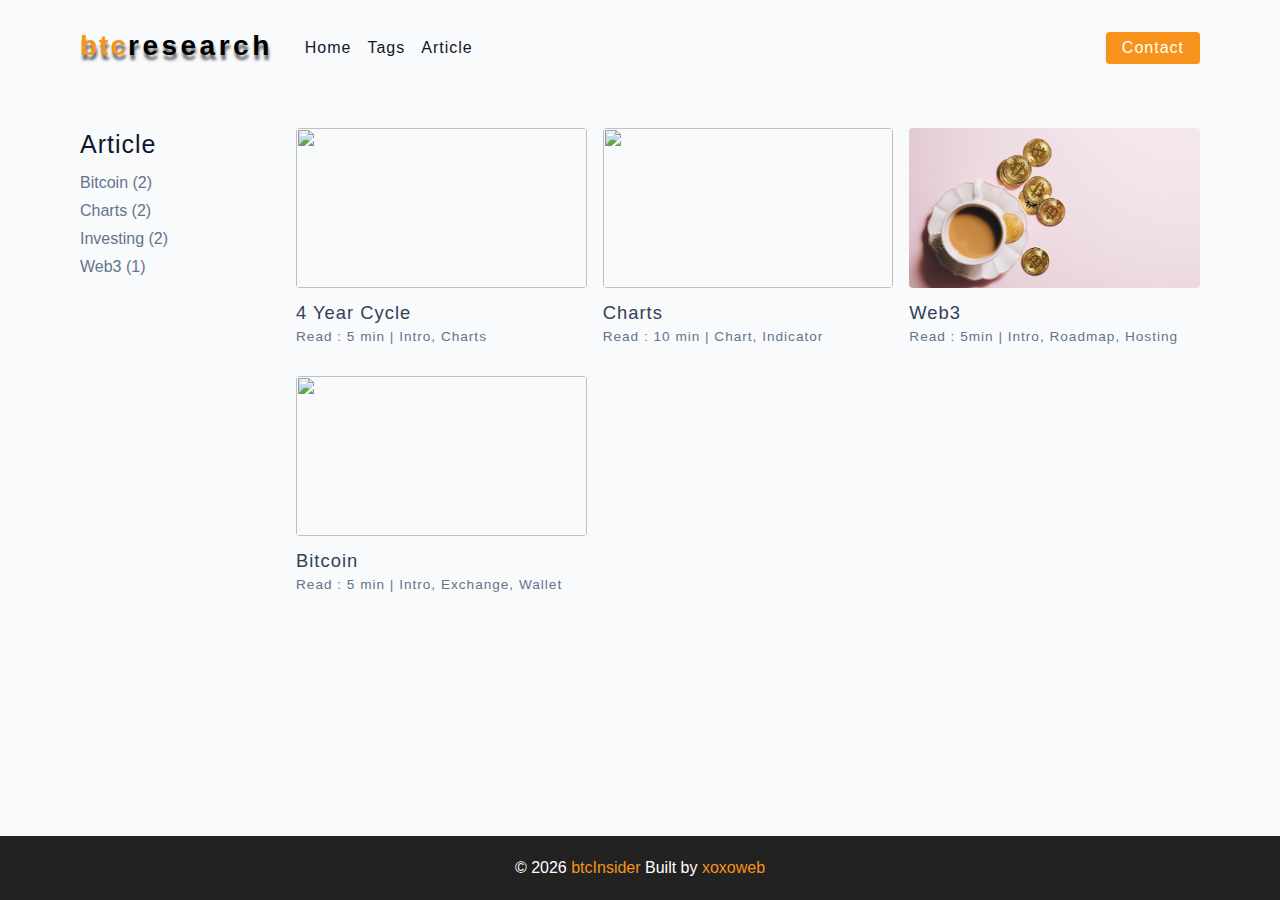
==== article.html @ f35a8da7 "first push" ====
<!DOCTYPE html>
<html lang="en">
  <head>
    <meta charset="UTF-8" />
    <meta http-equiv="X-UA-Compatible" content="IE=edge" />
    <meta name="viewport" content="width=device-width, initial-scale=1.0" />
    <title>btc research</title>
    <!-- favicon -->
    <link rel="shortcut icon" href="./assets/favicon.ico" type="image/x-icon" />
    <!-- normalize -->
    <link rel="stylesheet" href="./css/normalize.css" />
    <!-- font-awesome -->
    <link
      rel="stylesheet"
      href="https://cdnjs.cloudflare.com/ajax/libs/font-awesome/5.14.0/css/all.min.css"
    />
    <!-- main css -->
    <link rel="stylesheet" href="./css/main.css" />
  </head>
  <body>
    <!-- nav  -->
    <nav class="navbar">
      <div class="nav-center">
        <div class="nav-header">
          <a href="index.html" class="nav-logo">
            <div class="btc">btc</div>
            <div class="insider">research</div>
          </a>
          <button class="nav-btn btn">
            <i class="fas fa-align-justify"></i>
          </button>
        </div>
        <div class="nav-links">
          <a href="index.html" class="nav-link"> home </a>
          <a href="tags.html" class="nav-link"> tags </a>
          <a href="article.html" class="nav-link"> article </a>

          <div class="nav-link contact-link">
            <a href="contact.html" class="btn"> contact </a>
          </div>
        </div>
      </div>
    </nav>
    <!-- end of nav -->
    <!-- main -->
    <main class="page">
      <section class="article-container">
        <!-- tag container -->
        <div class="tags-container">
          <h4>Article</h4>
          <div class="tags-list">
            <a href="tag-bitcoin.html">bitcoin (2)</a>
            <a href="tag-charts.html">charts (2)</a>
            <a href="tag-investing.html">investing (2)</a>
            <a href="tag-web3.html">web3 (1)</a>
          </div>
        </div>
        <!-- end of tag container -->
        <!-- article list -->
        <div class="article-list">
          <!-- single article -->
          <a href="article_4yearcycle.html" class="article">
            <img
              src="./assets/article/article-4.jpeg"
              class="img article-img"
              alt=""
            />
            <h5>4 Year cycle</h5>
            <p>Read : 5 min | Intro, Charts</p>
          </a>
          <!-- end of single article -->
          <!-- single article -->
          <a href="article_charts.html" class="article">
            <img
              src="./assets/article/article-1.jpeg"
              class="img article-img"
              alt=""
            />
            <h5>Charts</h5>
            <p>Read : 10 min | Chart, Indicator</p>
          </a>
          <!-- end of single article -->
          <!-- single article -->
          <a href="article_web3.html" class="article">
            <img
              src="./assets/article/article-3.jpeg"
              class="img article-img"
              alt=""
            />
            <h5>Web3</h5>
            <p>Read : 5min | Intro, Roadmap, Hosting</p>
          </a>
          <!-- end of single article -->
          <!-- single article -->
          <a href="article_bitcoin.html" class="article">
            <img
              src="./assets/article/article-2.jpeg"
              class="img article-img"
              alt=""
            />
            <h5>Bitcoin</h5>
            <p>Read : 5 min | Intro, Exchange, Wallet</p>
          </a>
          <!-- end of single article -->
        </div>
      </section>
    </main>
    <!-- end of main -->
    <!-- footer -->
    <footer class="page-footer">
      <p>
        &copy; <span id="date"></span>
        <span class="footer-logo">btcInsider</span> Built by
        <a href="mailto:xoxoweb@web.de?subject=Feedback&amp;body=Message"
          >xoxoweb</a
        >
      </p>
    </footer>
    <script src="./js/app.js"></script>
  </body>
</html>
---- css/main.css ----
*,
::after,
::before {
  box-sizing: border-box;
}
/* fonts */

@import url("https://fonts.googleapis.com/css2?family=Roboto:wght@400;500;600&family=Montserrat&display=swap");
html {
  font-size: 100%;
} /*16px*/

:root {
  /* colors */
  --primary-100: #e2e0ff;
  --primary-200: #c1beff;
  --primary-300: #a29dff;
  --primary-400: #837dff;
  --primary-500: #f7931a;
  --primary-600: #504acc;
  --primary-700: #000000;
  --primary-800: #282566;
  --primary-900: #141233;

  /* grey */
  --grey-50: #f8fafc;
  --grey-100: #f1f5f9;
  --grey-200: #e2e8f0;
  --grey-300: #cbd5e1;
  --grey-400: #94a3b8;
  --grey-500: #64748b;
  --grey-600: #475569;
  --grey-700: #334155;
  --grey-800: #1e293b;
  --grey-900: #0f172a;
  /* rest of the colors */
  --black: #222;
  --white: #fff;
  --red-light: #f8d7da;
  --red-dark: #842029;
  --green-light: #d1e7dd;
  --green-dark: #0f5132;

  /* fonts  */
  --headingFont: "Roboto", sans-serif;
  --bodyFont: "Nunito", sans-serif;
  --smallText: 0.7em;
  /* rest of the vars */
  --backgroundColor: var(--grey-50);
  --textColor: var(--grey-900);
  --borderRadius: 0.25rem;
  --letterSpacing: 1px;
  --transition: 0.3s ease-in-out all;
  --max-width: 1120px;
  --fixed-width: 600px;

  /* box shadow*/
  --shadow-1: 0 1px 3px 0 rgba(0, 0, 0, 0.1), 0 1px 2px 0 rgba(0, 0, 0, 0.06);
  --shadow-2: 0 4px 6px -1px rgba(0, 0, 0, 0.1),
    0 2px 4px -1px rgba(0, 0, 0, 0.06);
  --shadow-3: 0 10px 15px -3px rgba(0, 0, 0, 0.1),
    0 4px 6px -2px rgba(0, 0, 0, 0.05);
  --shadow-4: 0 20px 25px -5px rgba(0, 0, 0, 0.1),
    0 10px 10px -5px rgba(0, 0, 0, 0.04);
}

body {
  background: var(--backgroundColor);
  font-family: var(--bodyFont);
  font-weight: 400;
  line-height: 1.75;
  color: var(--textColor);
}

p {
  margin-top: 0;
  margin-bottom: 1.5rem;
  max-width: 40em;
}

h1,
h2,
h3,
h4,
h5 {
  margin: 0;
  margin-bottom: 1.38rem;
  font-family: var(--headingFont);
  font-weight: 400;
  line-height: 1.3;
  text-transform: capitalize;
  letter-spacing: var(--letterSpacing);
}

h1 {
  margin-top: 0;
  font-size: 3.052rem;
}

h2 {
  font-size: 2.441rem;
}

h3 {
  font-size: 1.953rem;
}

h4 {
  font-size: 1.563rem;
}

h5 {
  font-size: 1.25rem;
}

small,
.text-small {
  font-size: var(--smallText);
}

a {
  text-decoration: none;
}
ul {
  list-style-type: none;
  padding: 0;
}

.img {
  width: 100%;
  display: block;
  object-fit: cover;
}
/* buttons */

.btn {
  cursor: pointer;
  color: var(--white);
  background: var(--primary-500);
  border: transparent;
  border-radius: var(--borderRadius);
  letter-spacing: var(--letterSpacing);
  padding: 0.375rem 0.75rem;
  box-shadow: var(--shadow-1);
  transition: var(--transtion);
  text-transform: capitalize;
  display: inline-block;
}
.btn:hover {
  background: var(--primary-700);
  box-shadow: var(--shadow-3);
}
.btn-hipster {
  color: var(--primary-500);
  background: var(--primary-200);
}
.btn-hipster:hover {
  color: var(--primary-200);
  background: var(--primary-700);
}
.btn-block {
  width: 100%;
}

/* alerts */
.alert {
  padding: 0.375rem 0.75rem;
  margin-bottom: 1rem;
  border-color: transparent;
  border-radius: var(--borderRadius);
}

.alert-danger {
  color: var(--red-dark);
  background: var(--red-light);
}
.alert-success {
  color: var(--green-dark);
  background: var(--green-light);
}
/* form */

.form {
  width: 90vw;
  max-width: var(--fixed-width);
  background: var(--white);
  border-radius: var(--borderRadius);
  box-shadow: var(--shadow-2);
  padding: 2rem 2.5rem;
  margin: 3rem auto;
}
.form-label {
  display: block;
  font-size: var(--smallText);
  margin-bottom: 0.5rem;
  text-transform: capitalize;
  letter-spacing: var(--letterSpacing);
}
.form-input,
.form-textarea {
  width: 100%;
  padding: 0.375rem 0.75rem;
  border-radius: var(--borderRadius);
  background: var(--backgroundColor);
  border: 1px solid var(--grey-200);
}

.form-row {
  margin-bottom: 1rem;
}

.form-textarea {
  height: 7rem;
}
::placeholder {
  font-family: inherit;
  color: var(--grey-400);
}
.form-alert {
  color: var(--red-dark);
  letter-spacing: var(--letterSpacing);
  text-transform: capitalize;
}
/* alert */

@keyframes spinner {
  to {
    transform: rotate(360deg);
  }
}

.loading {
  width: 6rem;
  height: 6rem;
  border: 5px solid var(--grey-400);
  border-radius: 50%;
  border-top-color: var(--primary-500);
  animation: spinner 0.6s linear infinite;
}
.loading {
  margin: 0 auto;
}
/* title */

.title {
  text-align: center;
}

.title-underline {
  background: var(--primary-500);
  width: 7rem;
  height: 0.25rem;
  margin: 0 auto;
  margin-top: -1rem;
}

/*
=============== 
Navbar
===============
*/

.navbar {
  display: flex;
  align-items: center;
  justify-content: center;
}
.nav-center {
  width: 90vw;
  max-width: var(--max-width);
}
.nav-header {
  height: 6rem;
  display: flex;
  justify-content: space-between;
  align-items: center;
}
.nav-header img {
  width: 200px;
}
.nav-logo {
  display: flex;
  align-items: flex-end;
}

.nav-btn {
  padding: 0.15rem 0.75rem;
}
.nav-btn i {
  font-size: 1.25rem;
}
.nav-links {
  height: 0;
  overflow: hidden;
  display: flex;
  flex-direction: column;
  transition: var(--transition);
}
.show-links {
  height: 23.9375rem;
}

.nav-link {
  display: block;
  text-align: center;
  font-size: 1.25rem;
  text-transform: capitalize;
  color: var(--grey-900);
  letter-spacing: var(--letterSpacing);
  padding: 1rem 0;
  border-top: 1px solid var(--grey-500);
  transition: var(--transition);
}
.nav-link:hover {
  color: var(--primary-500);
}

.contact-link a {
  padding: 0.15rem 1rem;
}

@media screen and (min-width: 992px) {
  .navbar {
    height: 6rem;
  }
  .nav-center {
    display: flex;
    align-items: center;
  }
  .nav-header {
    padding: 0;
    margin-right: 2rem;
    height: auto;
  }

  .nav-btn {
    display: none;
  }
  .nav-links {
    height: auto !important;
    flex-direction: row;
    align-items: center;
    width: 100%;
  }
  .nav-link {
    padding: 0;
    border-top: none;
    margin-right: 1rem;
    font-size: 1rem;
  }
  .contact-link {
    margin-right: 0;
    margin-left: auto;
  }
}
/*
=============== 
Page
===============
*/

.page {
  width: 90vw;
  max-width: var(--max-width);
  margin: 0 auto;
}
.page {
  padding-top: 2rem;
  min-height: calc(100vh - (6rem + 4rem));
}
/*
=============== 
Footer
===============
*/

.page-footer {
  text-align: center;
  height: 4rem;
  display: flex;
  align-items: center;
  justify-content: center;
  background: var(--black);
  color: var(--white);
}
.page-footer h5 {
  margin-top: 0;
  margin-bottom: 0;
}
.page-footer p {
  margin-bottom: 0;
}
.page-footer .footer-logo,
.page-footer a {
  color: var(--primary-500);
}
/*
=============== 
Hero
===============
*/

.hero {
  height: 40vh;
  position: relative;
  margin-bottom: 2rem;
  background: url("../assets/main.jpeg") center/cover no-repeat;
  border-radius: var(--borderRadius);
}
.hero-container {
  position: absolute;
  top: 0;
  left: 0;
  width: 100%;
  height: 100%;
  display: flex;
  align-items: center;
  justify-content: center;
  background: rgba(0, 0, 0, 0.4);
  border-radius: var(--borderRadius);
}
.hero-text {
  color: var(--white);
  text-align: center;
}

@media only screen and (min-width: 768px) {
  .hero-text h1 {
    font-size: 4rem;
    margin-bottom: 0;
  }
}

/*
=============== 
article 
===============
*/

.article-container {
  display: grid;
  gap: 2rem 1rem;
}

.article-list {
  display: grid;
  gap: 2rem 1rem;
  padding-bottom: 3rem;
}
.tags-container {
  order: 1;
  display: flex;
  flex-direction: column;
  padding-bottom: 3rem;
  /* background: blue; */
}
.tags-container h4 {
  margin-bottom: 0.5rem;
  font-weight: 500;
}
.tags-list {
  display: grid;
  grid-template-columns: 1fr 1fr 1fr;
}
.tags-list a {
  text-transform: capitalize;
  display: block;
  color: var(--grey-500);
  transition: var(--transition);
}
.tags-list a:hover {
  color: var(--primary-500);
}
.article {
  display: block;
}
.article-img {
  height: 15rem;
  border-radius: var(--borderRadius);
  margin-bottom: 1rem;
}
.article-imgchart {
  border-radius: var(--borderRadius);
  margin-bottom: 1rem;
  height: auto;
}
.article h5 {
  margin-bottom: 0;
  margin-top: 0.25rem;
  line-height: 1;
  color: var(--grey-700);
}
.article p {
  margin-bottom: 0;
  line-height: 1;
  color: var(--grey-500);
  margin-top: 0.5rem;
  letter-spacing: var(--letterSpacing);
}
@media screen and (min-width: 576px) {
  .article-list {
    grid-template-columns: 1fr 1fr;
  }
  .article-img {
    height: 10rem;
  }
}

@media screen and (min-width: 992px) {
  .article-container {
    grid-template-columns: 200px 1fr;
    gap: 1rem;
  }
  .article-list {
    grid-template-columns: 1fr 1fr;
  }

  .article p {
    font-size: 0.85rem;
  }
  .tags-container {
    order: 0;
    /* background: blue; */
  }
  .tags-list {
    display: grid;
    grid-template-columns: 1fr;
  }
}

@media screen and (min-width: 1200px) {
  .article h5 {
    font-size: 1.15rem;
  }
  .article-list {
    grid-template-columns: 1fr 1fr 1fr;
  }
}
/*
=============== 
Error
===============
*/
.error-page {
  text-align: center;
  padding-top: 5rem;
}
.error-page h1 {
  font-size: 9rem;
}
/*
=============== 
About Page
===============
*/

.about-page h2 {
  text-transform: none;
  font-weight: bold;
}
.about-page {
  display: grid;
  gap: 2rem 4rem;
  padding-bottom: 3rem;
}
.about-img {
  border-radius: var(--borderRadius);
  height: 300px;
}

@media screen and (min-width: 992px) {
  .about-page {
    grid-template-columns: 1fr 1fr;
    grid-template-rows: 400px;
    align-items: center;
  }
  .about-img {
    height: 100%;
  }
}

.featured-title {
  text-align: center;
}
/*
=============== 
Contact Page
===============
*/
.contact-form {
  width: 100%;
  margin: 0;
}
.contact-container {
  display: grid;
  gap: 2rem 3rem;
  padding-bottom: 3rem;
}
@media screen and (min-width: 992px) {
  .contact-container {
    grid-template-columns: 1fr 450px;
    align-items: center;
  }
}

/*
=============== 
Tags Page
===============
*/

.tags-wrapper {
  display: grid;
  gap: 2rem;
  padding-bottom: 3rem;
}
.tag {
  background: var(--grey-500);
  border-radius: var(--borderRadius);
  text-align: center;
  color: var(--white);
  transition: var(--transition);
  padding: 0.75rem 0;
}
.tag:hover {
  background: var(--primary-500);
}
.tag h5,
.tag p {
  margin-bottom: 0;
}
.tag h5 {
  font-weight: 600;
}
@media screen and (min-width: 576px) {
  .tags-wrapper {
    grid-template-columns: 1fr 1fr;
  }
}
@media screen and (min-width: 992px) {
  .tags-wrapper {
    grid-template-columns: 1fr 1fr 1fr;
  }
}

/*
=============== 
article Template
===============
*/

.article-hero {
  display: grid;
  gap: 3rem;
}

.article-hero-img {
  height: 300px;
  border-radius: var(--borderRadius);
}
.article-info p {
  color: var(--grey-600);
}
.article-icons {
  display: grid;
  grid-template-columns: repeat(3, 1fr);
  gap: 1rem;
  margin: 2rem 0;
  text-align: center;
}
.article-icons i {
  font-size: 1.5rem;
  color: var(--primary-500);
}
.article-icons h5,
.article-icons p {
  margin-bottom: 0;
  font-size: 0.85em;
}

.article-icons p {
  color: var(--grey-600);
}
.article-tags {
  display: flex;
  align-items: center;
  flex-wrap: wrap;
  font-size: 0.7em;
  font-weight: 600;
}
.article-tags a {
  background: var(--primary-500);
  border-radius: var(--borderRadius);
  color: var(--white);
  padding: 0.05rem 0.5rem;
  margin: 0 0.25rem;
  text-transform: capitalize;
}
@media screen and (min-width: 992px) {
  .article-hero {
    grid-template-columns: 4fr 5fr;
    align-items: center;
  }
}
.article-content {
  padding: 3rem 0;
  display: grid;
  gap: 2rem 5rem;
}
@media screen and (min-width: 992px) {
  .article-content {
    grid-template-columns: 2fr 1fr;
  }
}
.single-instruction header {
  display: grid;
  grid-template-columns: auto 1fr;
  gap: 1.5rem;
  align-items: center;
}
.single-instruction header p {
  text-transform: uppercase;
  font-weight: 600;
  color: var(--primary-500);
  margin-bottom: 0;
}
.single-instruction > p {
  color: var(--grey-700);
}

.single-instruction header div {
  height: 2px;
  background: var(--grey-300);
}

.second-column {
  display: grid;
  row-gap: 2rem;
}

.single-ingredient {
  border-bottom: 2px solid var(--grey-300);
  padding-bottom: 0.75rem;
  color: var(--grey-700);
}
.single-tool {
  border-bottom: 2px solid var(--grey-300);
  padding-bottom: 0.75rem;
  color: var(--primary-500);
  text-transform: capitalize;
}

.btc {
  float: left;
  font-size: 28px;
  font-family: sans-serif;
  font-weight: bold;
  color: var(--primary-500);
  text-shadow: 1px 5px 3px rgba(0, 0, 0, 0.62);
  letter-spacing: 2px;
  margin-bottom: 6px;
}
.insider {
  font-size: 28px;
  font-family: sans-serif;
  font-weight: bolder;
  color: #000000;
  text-shadow: 1px 5px 3px rgba(0, 0, 0, 0.62);
  letter-spacing: 3.5px;
  margin-bottom: 6px;

}
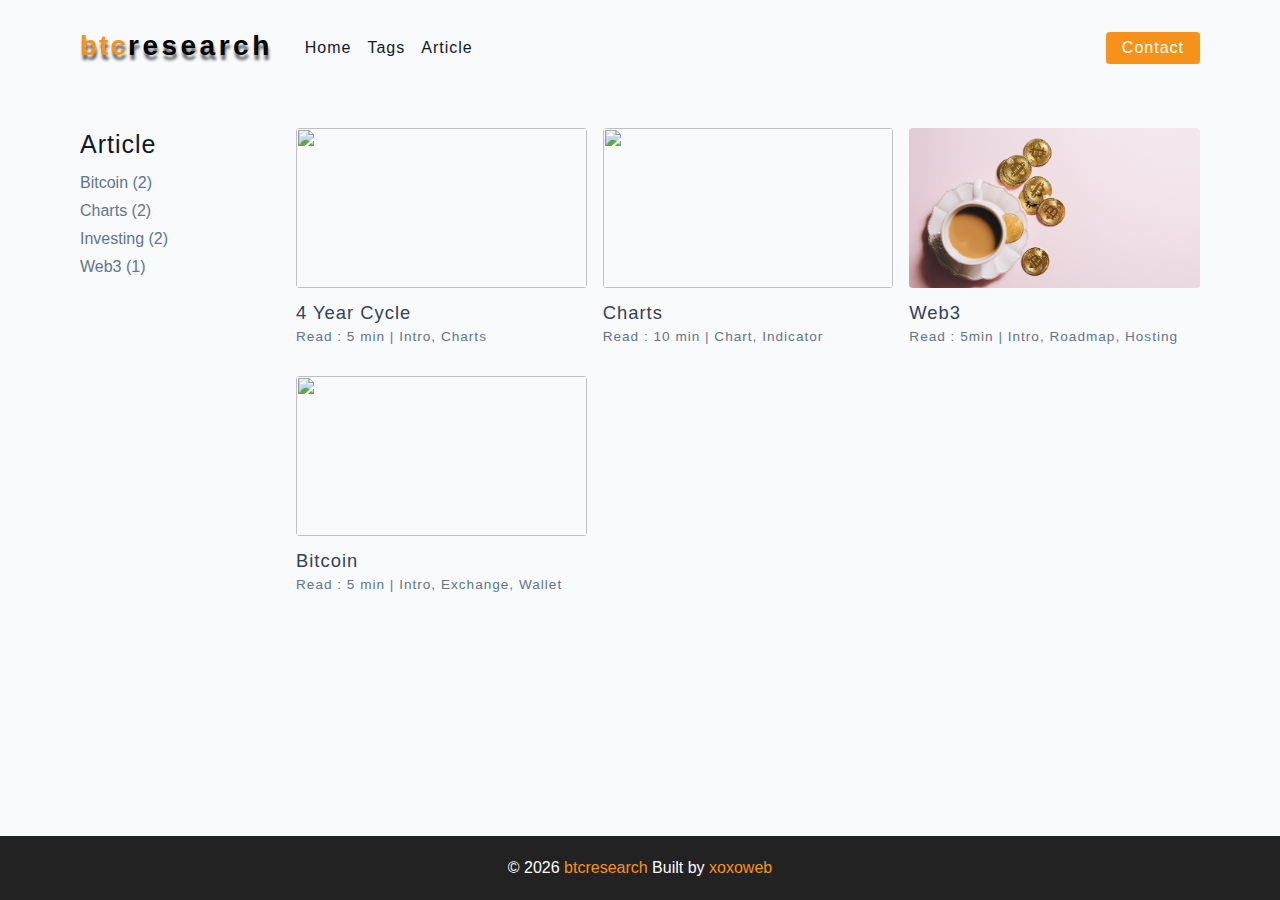
==== commit 071159a7: "footer" ====
--- a/article.html
+++ b/article.html
@@ -110,7 +110,7 @@
     <footer class="page-footer">
       <p>
         &copy; <span id="date"></span>
-        <span class="footer-logo">btcInsider</span> Built by
+        <span class="footer-logo">btcresearch</span> Built by
         <a href="mailto:xoxoweb@web.de?subject=Feedback&amp;body=Message"
           >xoxoweb</a
         >
